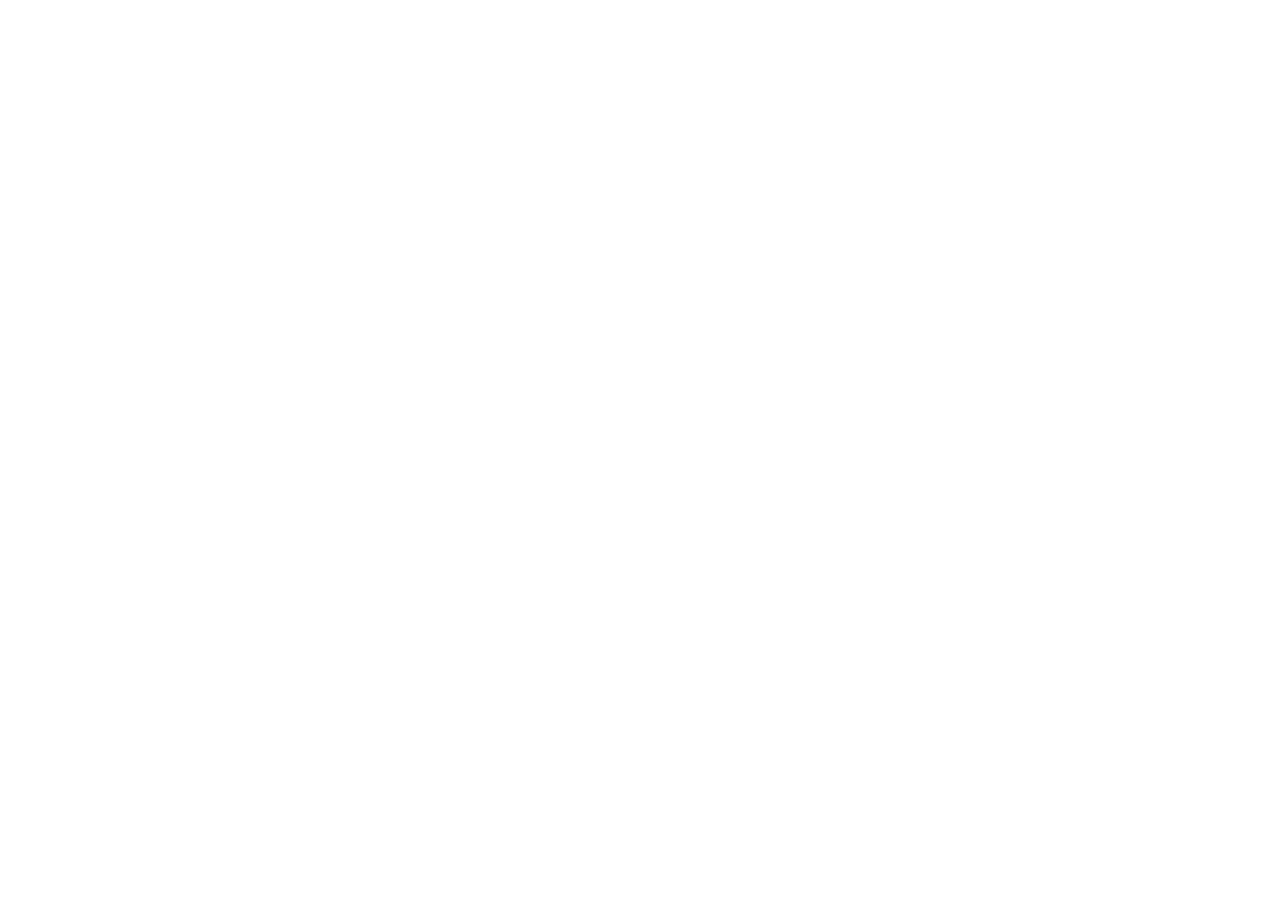
==== experiment/simulation/index.html @ 4b194cba "Initial commit" ====
<!DOCTYPE html>
<html>
<head>
	<!-- Add CSS at the head of HTML file -->
    <link rel="stylesheet" href="./css/main.css">
</head>
<body>
		<!-- Your code goes here-->

	<!-- Add JS at the bottom of HTML file --> 
        <script src="./js/main.js"></script>
</body>
</html>
---- experiment/simulation/css/main.css ----
/* You CSS goes in here */
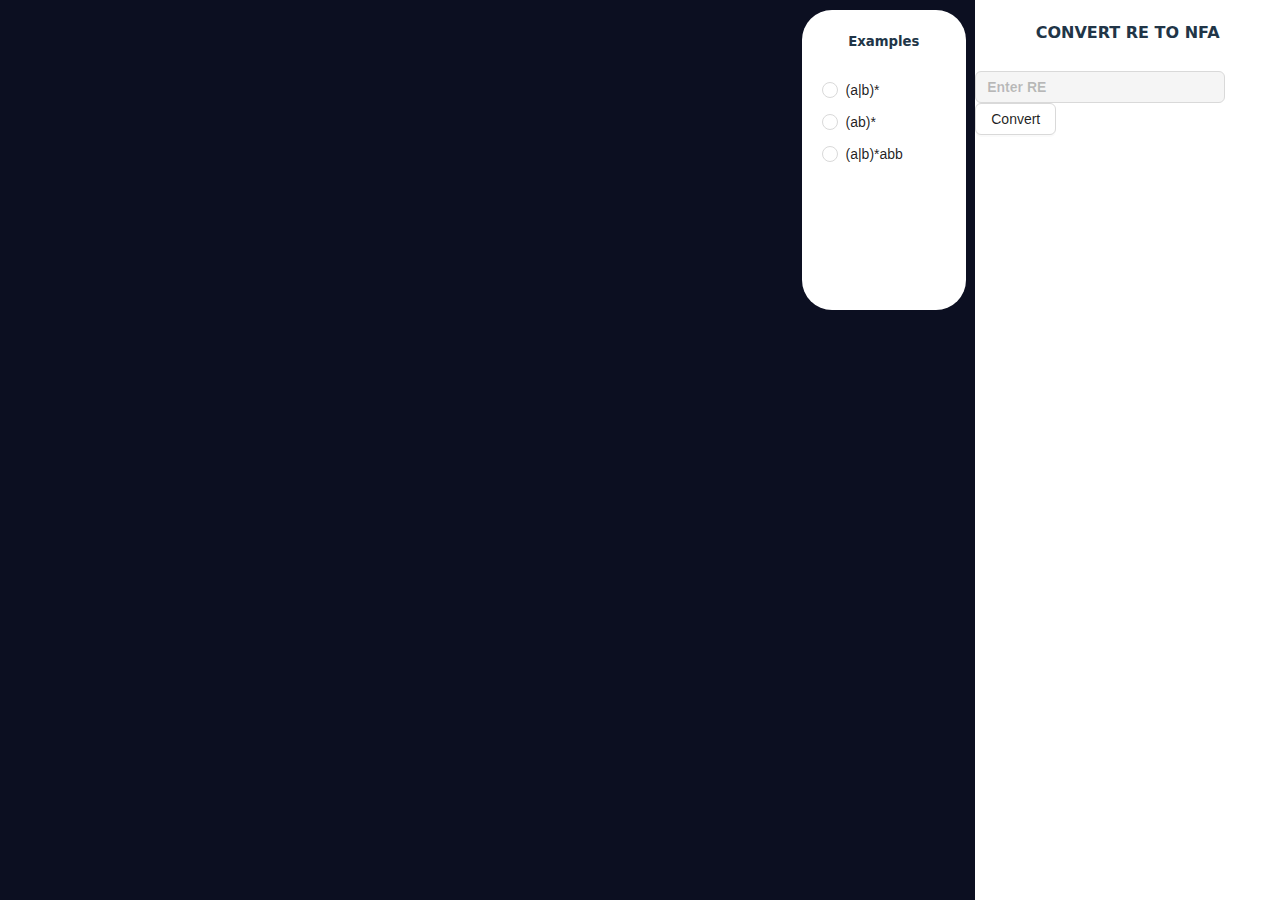
==== commit faa4abf1: "added web app" ====
--- a/experiment/simulation/index.html
+++ b/experiment/simulation/index.html
@@ -1,13 +1,14 @@
 <!DOCTYPE html>
-<html>
-<head>
-	<!-- Add CSS at the head of HTML file -->
-    <link rel="stylesheet" href="./css/main.css">
-</head>
-<body>
-		<!-- Your code goes here-->
-
-	<!-- Add JS at the bottom of HTML file --> 
-        <script src="./js/main.js"></script>
-</body>
+<html lang="en">
+  <head>
+    <meta charset="UTF-8" />
+    <link rel="icon" type="image/svg+xml" href="images/vite.svg" />
+    <meta name="viewport" content="width=device-width, initial-scale=1.0" />
+    <title>Vite + React</title>
+    <script type="module" crossorigin src="js/index-bfQJ61LJ.js"></script>
+    <link rel="stylesheet" crossorigin href="css/index-YJEmrVKS.css" />
+  </head>
+  <body>
+    <div id="root"></div>
+  </body>
 </html>
--- a/experiment/simulation/css/index-YJEmrVKS.css
+++ b/experiment/simulation/css/index-YJEmrVKS.css
@@ -0,0 +1 @@
+#root{width:100vw}he-docs{color:#888}:root{font-family:Inter,system-ui,Avenir,Helvetica,Arial,sans-serif;line-height:1.5;font-weight:400;color-scheme:light dark;color:#ffffffde;background-color:#242424;font-synthesis:none;text-rendering:optimizeLegibility;-webkit-font-smoothing:antialiased;-moz-osx-font-smoothing:grayscale}a{font-weight:500;color:#646cff;text-decoration:inherit}a:hover{color:#535bf2}body{margin:0;display:flex;place-items:center;min-width:320px;min-height:100vh}h1{font-size:3.2em;line-height:1.1}button{border-radius:8px;border:1px solid transparent;padding:.6em 1.2em;font-size:1em;font-weight:500;font-family:inherit;background-color:#1a1a1a;cursor:pointer;transition:border-color .25s}button:hover{border-color:#646cff}button:focus,button:focus-visible{outline:4px auto -webkit-focus-ring-color}@media (prefers-color-scheme: light){:root{color:#213547;background-color:#fff}a:hover{color:#747bff}button{background-color:#f9f9f9}}
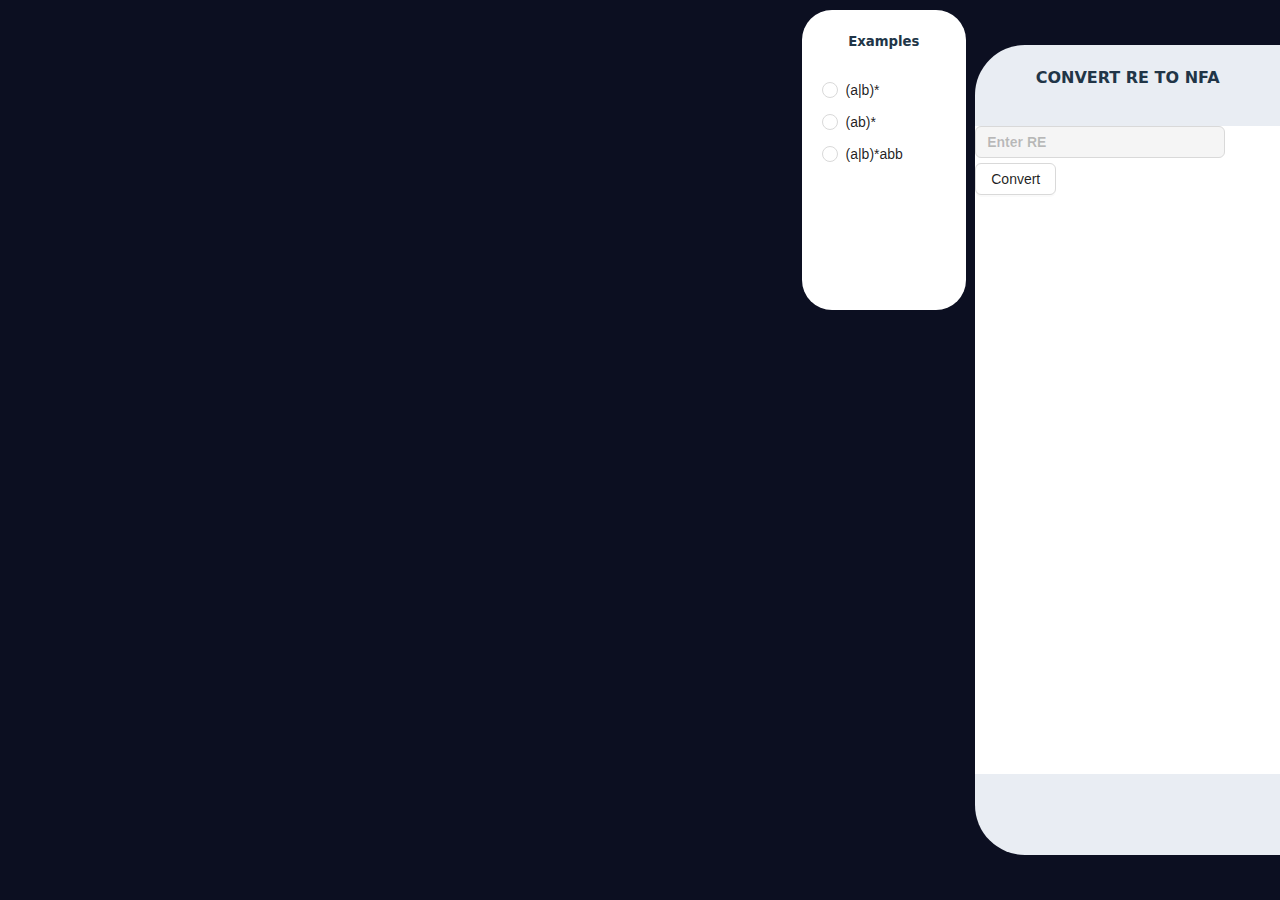
==== commit d5407a4b: "new changes" ====
--- a/experiment/simulation/index.html
+++ b/experiment/simulation/index.html
@@ -5,8 +5,8 @@
     <link rel="icon" type="image/svg+xml" href="images/vite.svg" />
     <meta name="viewport" content="width=device-width, initial-scale=1.0" />
     <title>Vite + React</title>
-    <script type="module" crossorigin src="js/index-bfQJ61LJ.js"></script>
-    <link rel="stylesheet" crossorigin href="css/index-YJEmrVKS.css" />
+    <script type="module" crossorigin src="js/index-G68snd4j.js"></script>
+    <link rel="stylesheet" crossorigin href="css/index-TPym3PiL.css" />
   </head>
   <body>
     <div id="root"></div>
--- a/experiment/simulation/css/index-TPym3PiL.css
+++ b/experiment/simulation/css/index-TPym3PiL.css
@@ -0,0 +1 @@
+#root{width:100vw}he-docs{color:#888}#style-1::-webkit-scrollbar-track{-webkit-box-shadow:inset 0 0 6px rgba(0,0,0,.3);border-radius:10px;background-color:#f5f5f5}#style-1::-webkit-scrollbar{width:12px;background-color:#f5f5f5}#style-1::-webkit-scrollbar-thumb{border-radius:10px;-webkit-box-shadow:inset 0 0 6px rgba(0,0,0,.3);background-color:#555}:root{font-family:Inter,system-ui,Avenir,Helvetica,Arial,sans-serif;line-height:1.5;font-weight:400;color-scheme:light dark;color:#ffffffde;background-color:#242424;font-synthesis:none;text-rendering:optimizeLegibility;-webkit-font-smoothing:antialiased;-moz-osx-font-smoothing:grayscale}a{font-weight:500;color:#646cff;text-decoration:inherit}a:hover{color:#535bf2}body{margin:0;display:flex;place-items:center;min-width:320px;min-height:100vh}h1{font-size:3.2em;line-height:1.1}button{border-radius:8px;border:1px solid transparent;padding:.6em 1.2em;font-size:1em;font-weight:500;font-family:inherit;background-color:#1a1a1a;cursor:pointer;transition:border-color .25s}button:hover{border-color:#646cff}button:focus,button:focus-visible{outline:4px auto -webkit-focus-ring-color}@media (prefers-color-scheme: light){:root{color:#213547;background-color:#fff}a:hover{color:#747bff}button{background-color:#f9f9f9}}
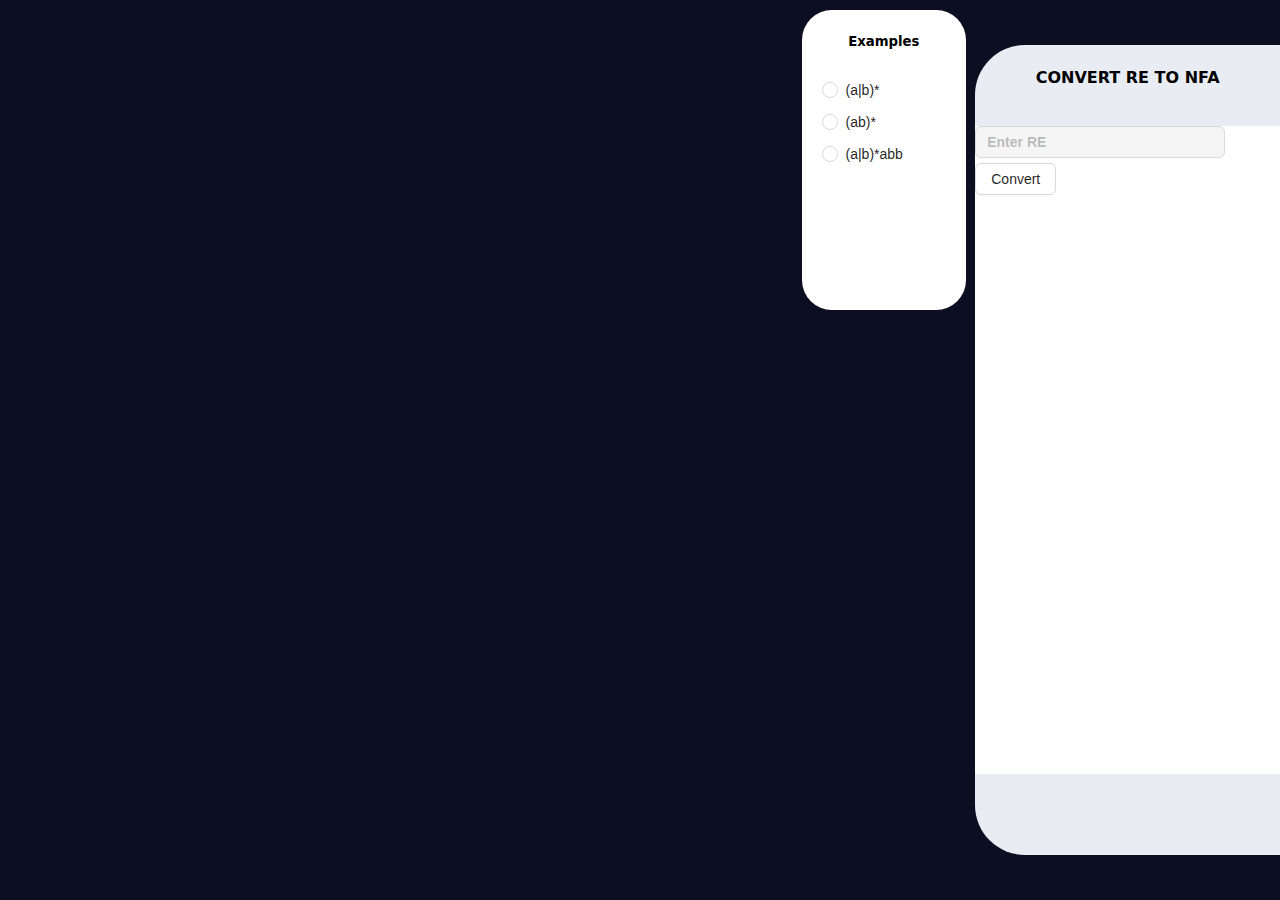
==== commit ee54c9c0: "new changes" ====
--- a/experiment/simulation/index.html
+++ b/experiment/simulation/index.html
@@ -5,7 +5,7 @@
     <link rel="icon" type="image/svg+xml" href="images/vite.svg" />
     <meta name="viewport" content="width=device-width, initial-scale=1.0" />
     <title>Vite + React</title>
-    <script type="module" crossorigin src="js/index-G68snd4j.js"></script>
+    <script type="module" crossorigin src="js/index-04ggbjK0.js"></script>
     <link rel="stylesheet" crossorigin href="css/index-TPym3PiL.css" />
   </head>
   <body>
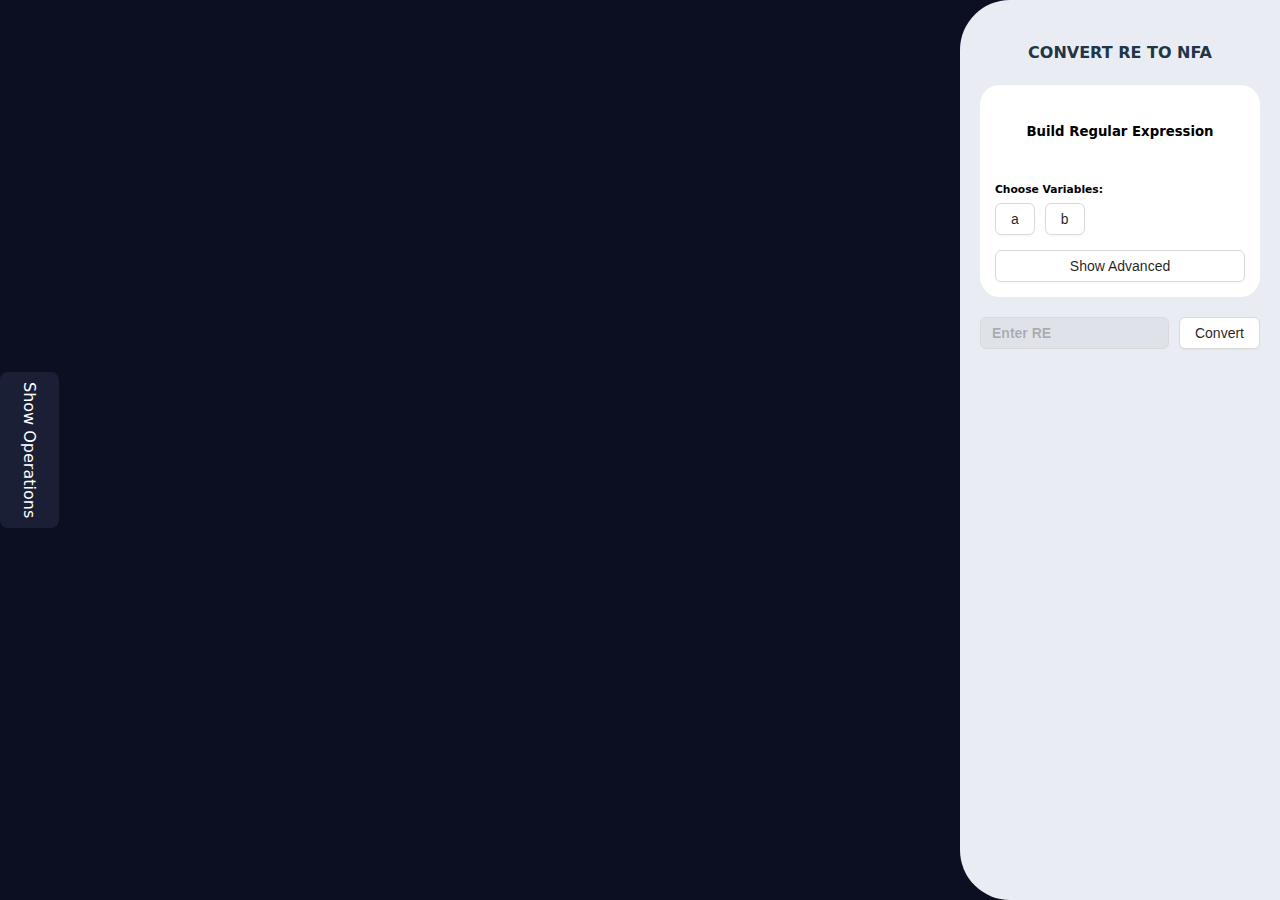
==== commit f6ce14ea: "documentation updated" ====
--- a/experiment/simulation/index.html
+++ b/experiment/simulation/index.html
@@ -1,14 +1,15 @@
-<!DOCTYPE html>
+<!doctype html>
 <html lang="en">
   <head>
     <meta charset="UTF-8" />
-    <link rel="icon" type="image/svg+xml" href="images/vite.svg" />
+    <link rel="icon" type="image/svg+xml" href="/vite.svg" />
     <meta name="viewport" content="width=device-width, initial-scale=1.0" />
     <title>Vite + React</title>
-    <script type="module" crossorigin src="js/index-04ggbjK0.js"></script>
-    <link rel="stylesheet" crossorigin href="css/index-TPym3PiL.css" />
+    <script type="module" crossorigin src="js/index-ABuFGtEG.js"></script>
+    <link rel="stylesheet" crossorigin href="css/index-TPym3PiL.css">
   </head>
   <body>
     <div id="root"></div>
+
   </body>
 </html>
